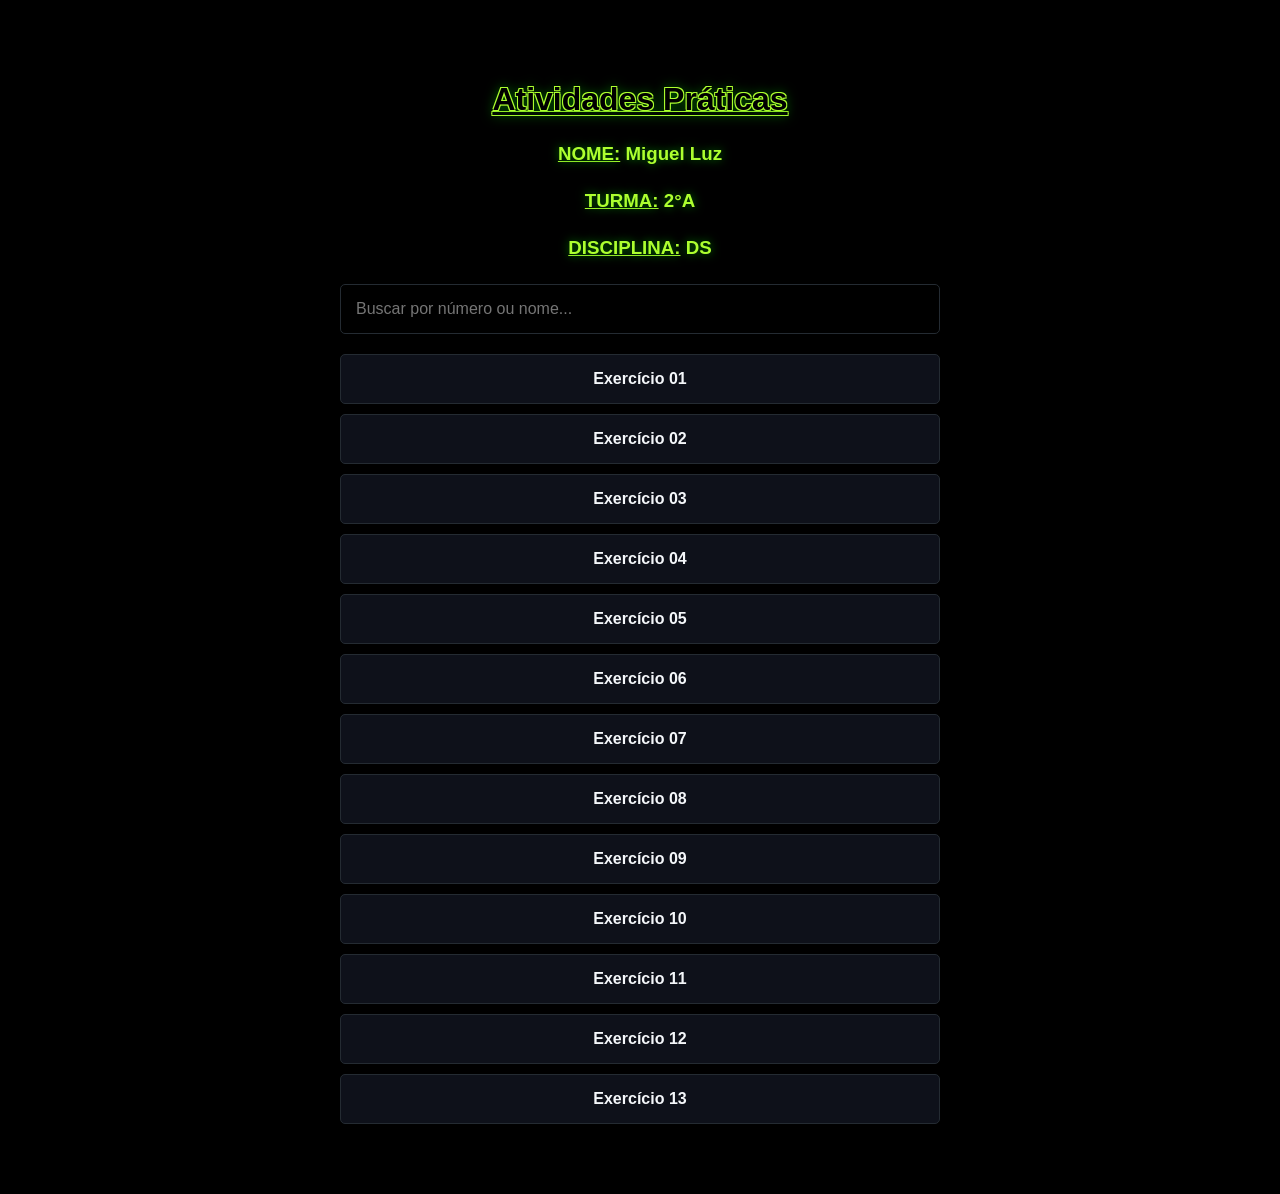
==== index.html @ 2d742530 "Add files via upload" ====
<!DOCTYPE html>
<html lang="pt-br">
<head>
    <meta charset="UTF-8">
    <meta name="viewport" content="width=device-width, initial-scale=1.0">
    <title>Menu de Exercícios</title>
    <link rel="stylesheet" href="style.css">
</head>
<body>
    <h1>Atividades Práticas</h1>

    <h3><span>NOME:</span> Miguel Luz</h3><span></span>
    <h3><span>TURMA:</span> 2°A</h3><span></span>
    <h3><span>DISCIPLINA:</span> DS</h3><span></span>
    
    <div class="pesquisa-container">
        <input 
            type="text" 
            id="pesquisaInput" 
            placeholder="Buscar por número ou nome..." 
            oninput="filtrarExercicios()">
    </div>
    
    <ul id="exerciciosList">

        <li><a href="../ML-GAB/index.html">Exercício 01</a></li>
        <li><a href="../ML2/index.html">Exercício 02</a></li>
        <li><a href="../ML/index.html">Exercício 03</a></li>
        <li><a href="../ML4/index.html">Exercício 04</a></li>
        <li><a href="../ML5/index.html">Exercício 05</a></li>
        <li><a href="../ML6/ex06.html">Exercício 06</a></li>
        <li><a href="../ML7/exercicio07.html">Exercício 07</a></li>
        <li><a href="../ML8/EX8.HTML">Exercício 08</a></li>
        <li><a href="../ML9/index.html">Exercício 09</a></li>
        <li><a href="../ML10/index.html">Exercício 10</a></li>
        <li><a href="../ML11/index.html">Exercício 11</a></li>
        <li><a href="../ML12/index.html">Exercício 12</a></li>
        <li><a href="../ML13/index.html">Exercício 13</a></li>

    </ul>
    
    <script src="script.js"></script>

</body>
</html>
---- style.css ----
body {
  font-family: Arial, sans-serif;
  max-width: 600px;
  margin: 40px auto;
  padding: 20px;
  background: black;
  color: #e8edf2;
}

h1 {
  text-decoration: underline;
  text-shadow: 
    -1px -1px 0 greenyellow,  
     1px -1px 0 greenyellow,
    -1px  1px 0 greenyellow,  
     1px  1px  greenyellow,
     0    0   12px green; 
  color: black;
  text-align: center;
  margin-bottom: 25px;
}

h3 {
  text-shadow: 0 0 10px green;
  color: greenyellow;
  text-align: center;
  margin-bottom: 25px;
}

span {
  text-decoration: underline;
}

.pesquisa-container {
  margin-bottom: 20px;
}

#pesquisaInput {
  width: 100%;
  padding: 15px;
  font-size: 16px;
  border: 1px solid #242b32;
  background: black;
  color: gray;
  border-radius: 5px;
  box-sizing: border-box;
  outline: none;
}

#pesquisaInput:focus {
  border-color: greenyellow;
  box-shadow: 0 0 10px green;
}


ul {
  list-style: none;
  padding: 0;
  margin: 0;
}

li {
  margin: 10px 0;
}

a {
  display: block;
  padding: 15px;
  background: rgb(14, 17, 26);;
  color: #f4f7fa;
  text-decoration: none;
  border-radius: 5px;
  font-weight: bold;
  text-align: center;
  border: 1px solid #242b32;
  transition: box-shadow 0.2s ease, border-color 0.2s ease, color 0.2s ease;
}

a:hover {
  box-shadow: 0 0 10px green;
  border-color: greenyellow;
  color: greenyellow;
}
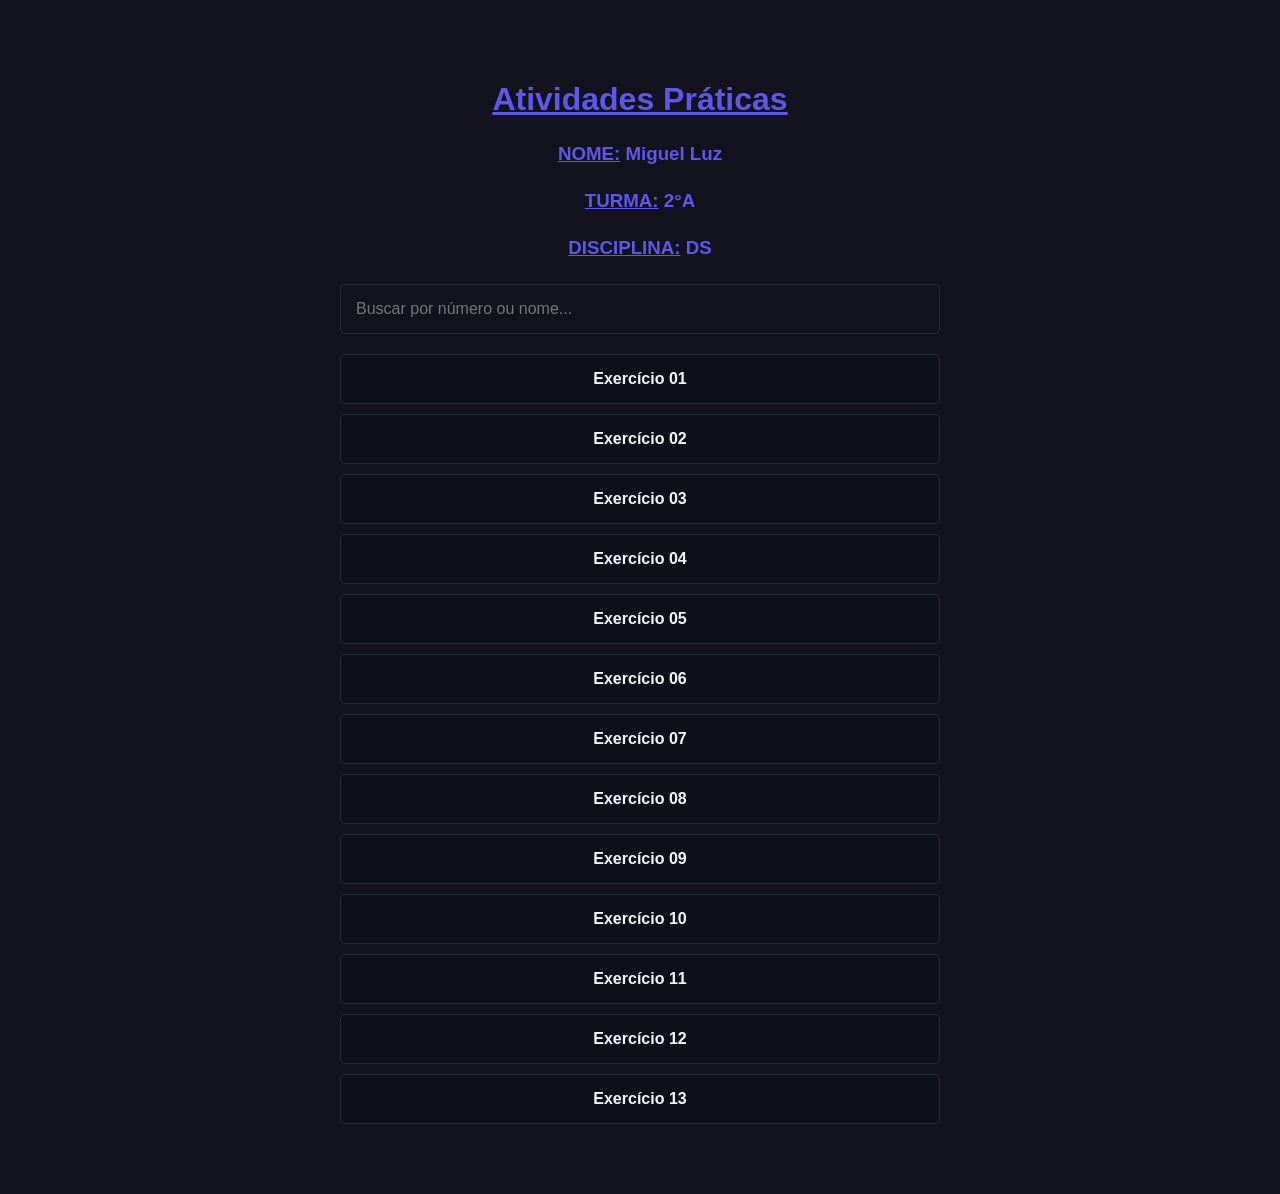
==== commit 97d6c0fb: "Update index.html" ====
--- a/index.html
+++ b/index.html
@@ -23,23 +23,23 @@
     
     <ul id="exerciciosList">
 
-        <li><a href="../ML-GAB/index.html">Exercício 01</a></li>
-        <li><a href="../ML2/index.html">Exercício 02</a></li>
-        <li><a href="../ML/index.html">Exercício 03</a></li>
-        <li><a href="../ML4/index.html">Exercício 04</a></li>
-        <li><a href="../ML5/index.html">Exercício 05</a></li>
-        <li><a href="../ML6/ex06.html">Exercício 06</a></li>
-        <li><a href="../ML7/exercicio07.html">Exercício 07</a></li>
-        <li><a href="../ML8/EX8.HTML">Exercício 08</a></li>
-        <li><a href="../ML9/index.html">Exercício 09</a></li>
-        <li><a href="../ML10/index.html">Exercício 10</a></li>
-        <li><a href="../ML11/index.html">Exercício 11</a></li>
-        <li><a href="../ML12/index.html">Exercício 12</a></li>
-        <li><a href="../ML13/index.html">Exercício 13</a></li>
+        <li><a href="ML-GAB">Exercício 01</a></li>
+        <li><a href="ML2">Exercício 02</a></li>
+        <li><a href="ML">Exercício 03</a></li>
+        <li><a href="ML4">Exercício 04</a></li>
+        <li><a href="ML5">Exercício 05</a></li>
+        <li><a href="ML6">Exercício 06</a></li>
+        <li><a href="ML7">Exercício 07</a></li>
+        <li><a href="ML8">Exercício 08</a></li>
+        <li><a href="ML9">Exercício 09</a></li>
+        <li><a href="ML10">Exercício 10</a></li>
+        <li><a href="ML11">Exercício 11</a></li>
+        <li><a href="ML12">Exercício 12</a></li>
+        <li><a href="ML13">Exercício 13</a></li>
 
     </ul>
     
     <script src="script.js"></script>
 
 </body>
-</html>+</html>
--- a/style.css
+++ b/style.css
@@ -1,83 +1,76 @@
-body {
-  font-family: Arial, sans-serif;
-  max-width: 600px;
-  margin: 40px auto;
-  padding: 20px;
-  background: black;
-  color: #e8edf2;
-}
-
-h1 {
-  text-decoration: underline;
-  text-shadow: 
-    -1px -1px 0 greenyellow,  
-     1px -1px 0 greenyellow,
-    -1px  1px 0 greenyellow,  
-     1px  1px  greenyellow,
-     0    0   12px green; 
-  color: black;
-  text-align: center;
-  margin-bottom: 25px;
-}
-
-h3 {
-  text-shadow: 0 0 10px green;
-  color: greenyellow;
-  text-align: center;
-  margin-bottom: 25px;
-}
-
-span {
-  text-decoration: underline;
-}
-
-.pesquisa-container {
-  margin-bottom: 20px;
-}
-
-#pesquisaInput {
-  width: 100%;
-  padding: 15px;
-  font-size: 16px;
-  border: 1px solid #242b32;
-  background: black;
-  color: gray;
-  border-radius: 5px;
-  box-sizing: border-box;
-  outline: none;
-}
-
-#pesquisaInput:focus {
-  border-color: greenyellow;
-  box-shadow: 0 0 10px green;
-}
-
-
-ul {
-  list-style: none;
-  padding: 0;
-  margin: 0;
-}
-
-li {
-  margin: 10px 0;
-}
-
-a {
-  display: block;
-  padding: 15px;
-  background: rgb(14, 17, 26);;
-  color: #f4f7fa;
-  text-decoration: none;
-  border-radius: 5px;
-  font-weight: bold;
-  text-align: center;
-  border: 1px solid #242b32;
-  transition: box-shadow 0.2s ease, border-color 0.2s ease, color 0.2s ease;
-}
-
-a:hover {
-  box-shadow: 0 0 10px green;
-  border-color: greenyellow;
-  color: greenyellow;
-}+body {
+  font-family: Arial, sans-serif;
+  max-width: 600px;
+  margin: 40px auto;
+  padding: 20px;
+  background: rgb(19, 19, 32);
+  color: #e8edf2;
+}
+
+h1 {
+  text-decoration: underline;
+  color: rgb(93, 87, 234);
+  text-align: center;
+  margin-bottom: 25px;
+}
+
+h3 {
+  color: rgb(93, 87, 234);
+  text-align: center;
+  margin-bottom: 25px;
+}
+
+span {
+  text-decoration: underline;
+}
+
+.pesquisa-container {
+  margin-bottom: 20px;
+}
+
+#pesquisaInput {
+  width: 100%;
+  padding: 15px;
+  font-size: 16px;
+  border: 1px solid #242b32;
+  background: rgb(19, 19, 32);
+  color: gray;
+  border-radius: 5px;
+  box-sizing: border-box;
+  outline: none;
+}
+
+#pesquisaInput:focus {
+  border-color: rgb(93, 87, 234);
+  box-shadow: 0 0 10px rgb(67, 64, 171);
+}
+
+
+ul {
+  list-style: none;
+  padding: 0;
+  margin: 0;
+}
+
+li {
+  margin: 10px 0;
+}
+
+a {
+  display: block;
+  padding: 15px;
+  background: rgb(14, 17, 26);;
+  color: #f4f7fa;
+  text-decoration: none;
+  border-radius: 5px;
+  font-weight: bold;
+  text-align: center;
+  border: 1px solid #242b32;
+  transition: box-shadow 0.2s ease, border-color 0.2s ease, color 0.2s ease;
+}
+
+a:hover {
+  box-shadow: 0 0 10px rgb(67, 64, 171);
+  border-color: rgb(93, 87, 234);
+  color: (34, 33, 33);
+}
